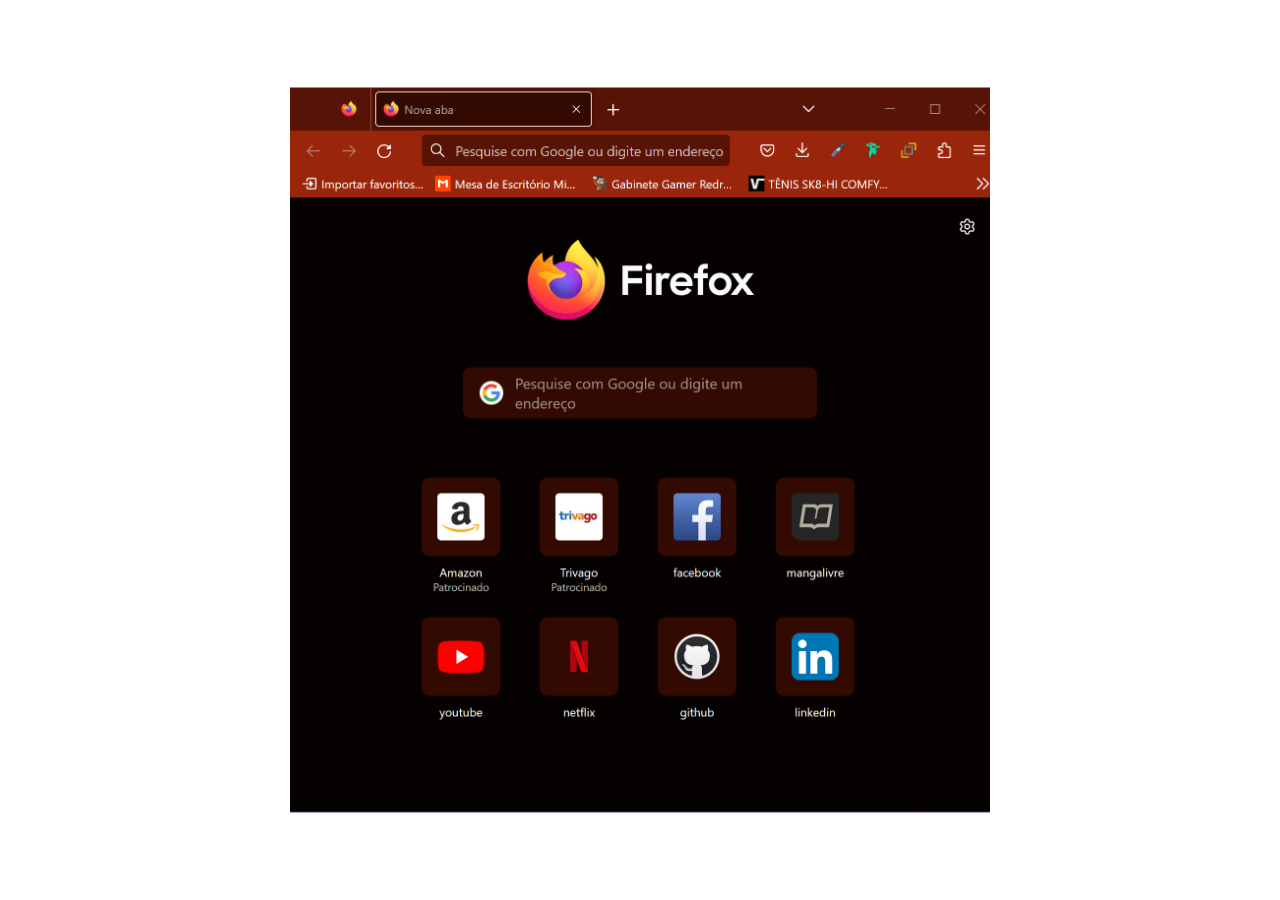
==== index.html @ 04093f2f "imagens, css e html" ====
<!DOCTYPE html>
<html lang="pt-br">
<head>
    <meta charset="UTF-8">
    <meta http-equiv="X-UA-Compatible" content="IE=edge">
    <meta name="viewport" content="width=device-width, initial-scale=1.0">
    <title>Desktop</title>
    <link rel="shortcut icon" href="imagens/desktop-pc.png" type="image/x-icon">
    <link rel="stylesheet" href="style.css">
</head>
<body>
    <main>
        <section id="fundo">
            
        </section>
        <section id="navegador">
            <iframe src="home.html" name="tela" id="tela" frameborder="0"></iframe>
        </section>

    </main>
</body>
</html>
---- style.css ----
*{
    margin: 0px;
    padding: 0px;
    font-family: Arial, Helvetica, sans-serif;
}
html,body{
    width: 100vw;
    height: 100vh;
}
body{
    background: url('imagens/fundo.png');
    background-repeat: no-repeat;
    background-size: cover;
    background-attachment: fixed;
}
main{
    position: relative;
    height: 100vh;
}
section#navegador{
    position: absolute;
    top: 50%;
    left: 50%;
    transform: translate(-50%, -50%);

    height: 725px;
    width: 700px;
    background-color: blue;
    background: url('imagens/tela.png');
    background-repeat: no-repeat;
    background-size: cover;
    background-attachment: fixed;

}
iframe#tela{
    position: relative;
    top: 110px;
    left: 0;
    width: 700px;
    height: 614px;
    background-size: cover;

}
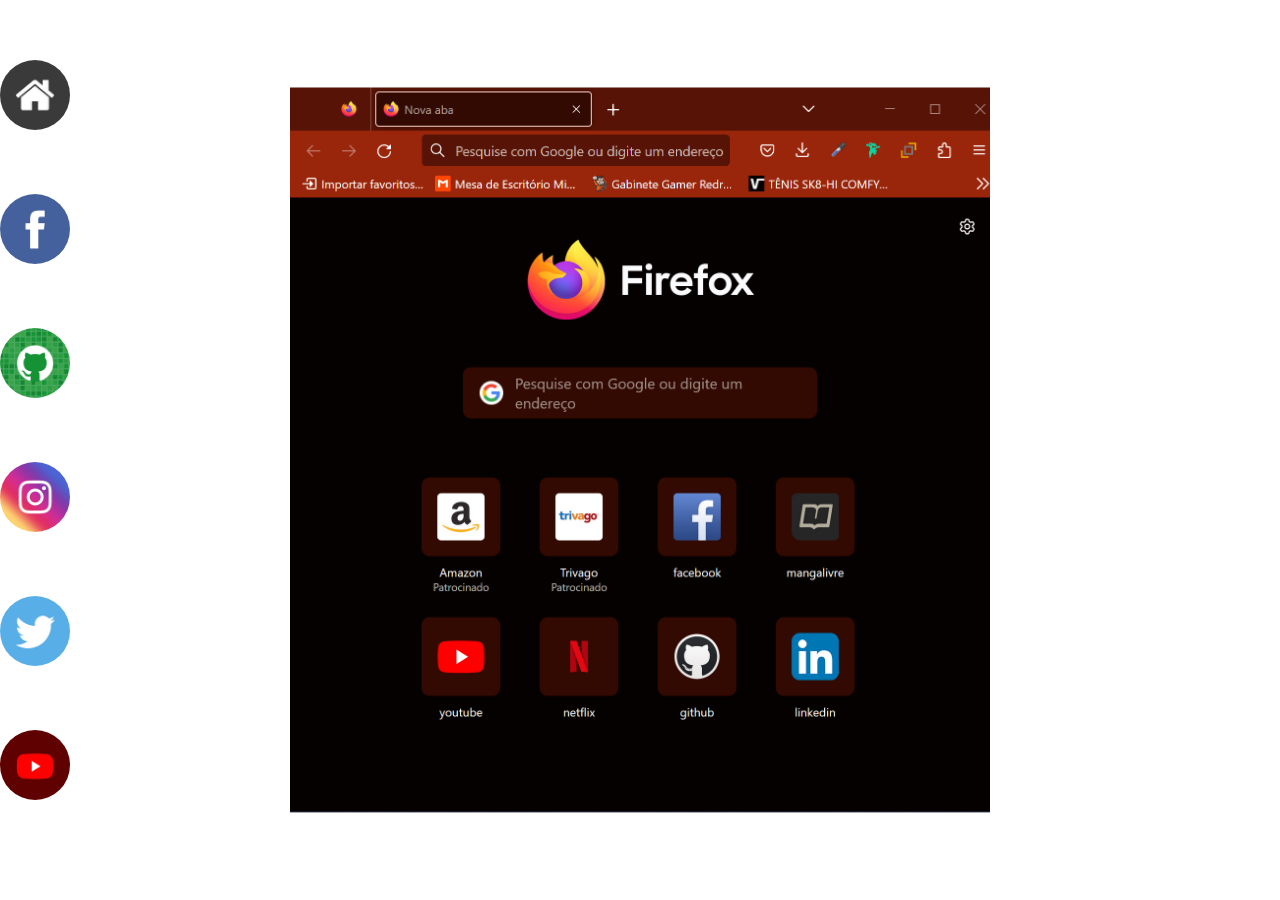
==== commit 7a00ef79: "50%" ====
--- a/index.html
+++ b/index.html
@@ -11,7 +11,12 @@
 <body>
     <main>
         <section id="fundo">
-            
+            <a href="home.html" target="tela"> <img src="imagens/logo-home.jpg" alt=""></a><br>
+            <a href="#" target="tela"> <img src="imagens/logo-facebook.jpg" alt=""></a><br>
+            <a href="https://github.com/ViniGusmao-png" target="tela"> <img src="imagens/logo-github.jpg" alt=""></a><br>
+            <a href="https://www.instagram.com/dead_crow/" target="tela"> <img src="imagens/logo-instagram.jpg" alt=""></a><br>
+            <a href="https://twitter.com/ViniCloud" target="tela"> <img src="imagens/logo-twitter.jpg" alt=""></a><br>
+            <a href="https://www.youtube.com/" target="tela"> <img src="imagens/logo-youtube.jpg" alt=""></a><br>
         </section>
         <section id="navegador">
             <iframe src="home.html" name="tela" id="tela" frameborder="0"></iframe>
--- a/style.css
+++ b/style.css
@@ -40,4 +40,17 @@
     height: 614px;
     background-size: cover;
 
+}
+section#fundo img{
+    width: 70px;
+    margin-top: 60px;
+    border-radius: 50%;
+    box-sizing: border-box;
+}
+
+section#fundo img:hover{
+    border: 2px solid white;
+    transform: translate(3px, 3px);
+    box-shadow: 5px 5px 10px rgba(0, 0, 0, 0.623);
+    transition: transform .3s;
 }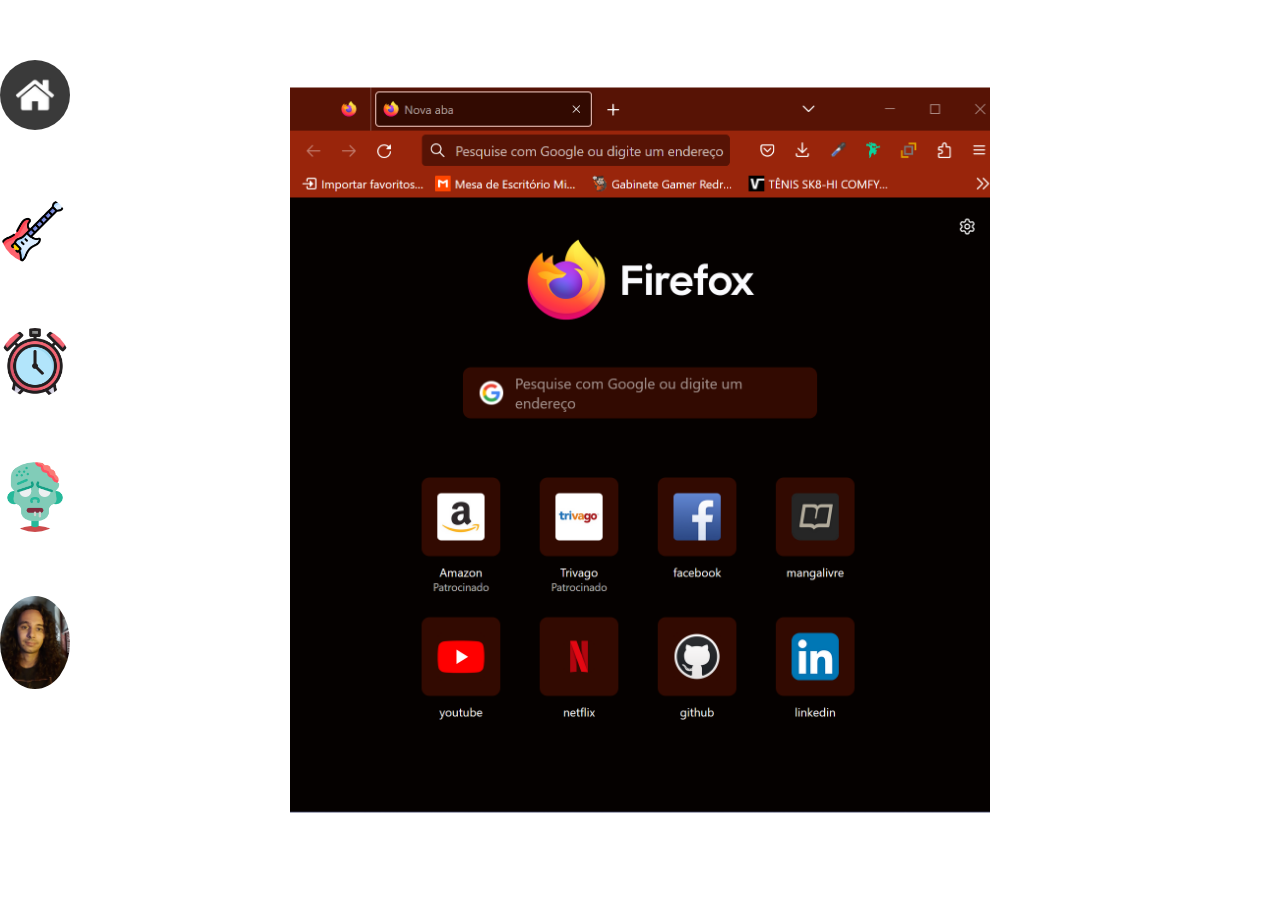
==== commit c1665505: "personalizando" ====
--- a/index.html
+++ b/index.html
@@ -12,16 +12,16 @@
     <main>
         <section id="fundo">
             <a href="home.html" target="tela"> <img src="imagens/logo-home.jpg" alt=""></a><br>
-            <a href="#" target="tela"> <img src="imagens/logo-facebook.jpg" alt=""></a><br>
-            <a href="https://github.com/ViniGusmao-png" target="tela"> <img src="imagens/logo-github.jpg" alt=""></a><br>
-            <a href="https://www.instagram.com/dead_crow/" target="tela"> <img src="imagens/logo-instagram.jpg" alt=""></a><br>
-            <a href="https://twitter.com/ViniCloud" target="tela"> <img src="imagens/logo-twitter.jpg" alt=""></a><br>
-            <a href="https://www.youtube.com/" target="tela"> <img src="imagens/logo-youtube.jpg" alt=""></a><br>
+            <a href="https://vinigusmao-png.github.io/discografiaNirvana/" target="tela"> <img src="imagens/guitarra-eletrica.png" alt=""></a><br>
+            <a href="https://vinigusmao-png.github.io/horario/" target="tela"> <img src="imagens/despertador.png" alt=""></a><br>
+            <a href="https://vinigusmao-png.github.io/blogresidentevil/" target="tela"> <img src="imagens/zumbi.png" alt=""></a><br>
+            <a href="https://vinigusmao-png.github.io/portifolio/" target="tela"><img src="imagens/vinicius.jpeg" alt=""></a>
         </section>
         <section id="navegador">
-            <iframe src="home.html" name="tela" id="tela" frameborder="0"></iframe>
+            <iframe src="home.html" name="tela" id="tela" frameborder="0">
+                Seu navegador não é compativel com isso
+            </iframe>
         </section>
-
     </main>
 </body>
 </html>